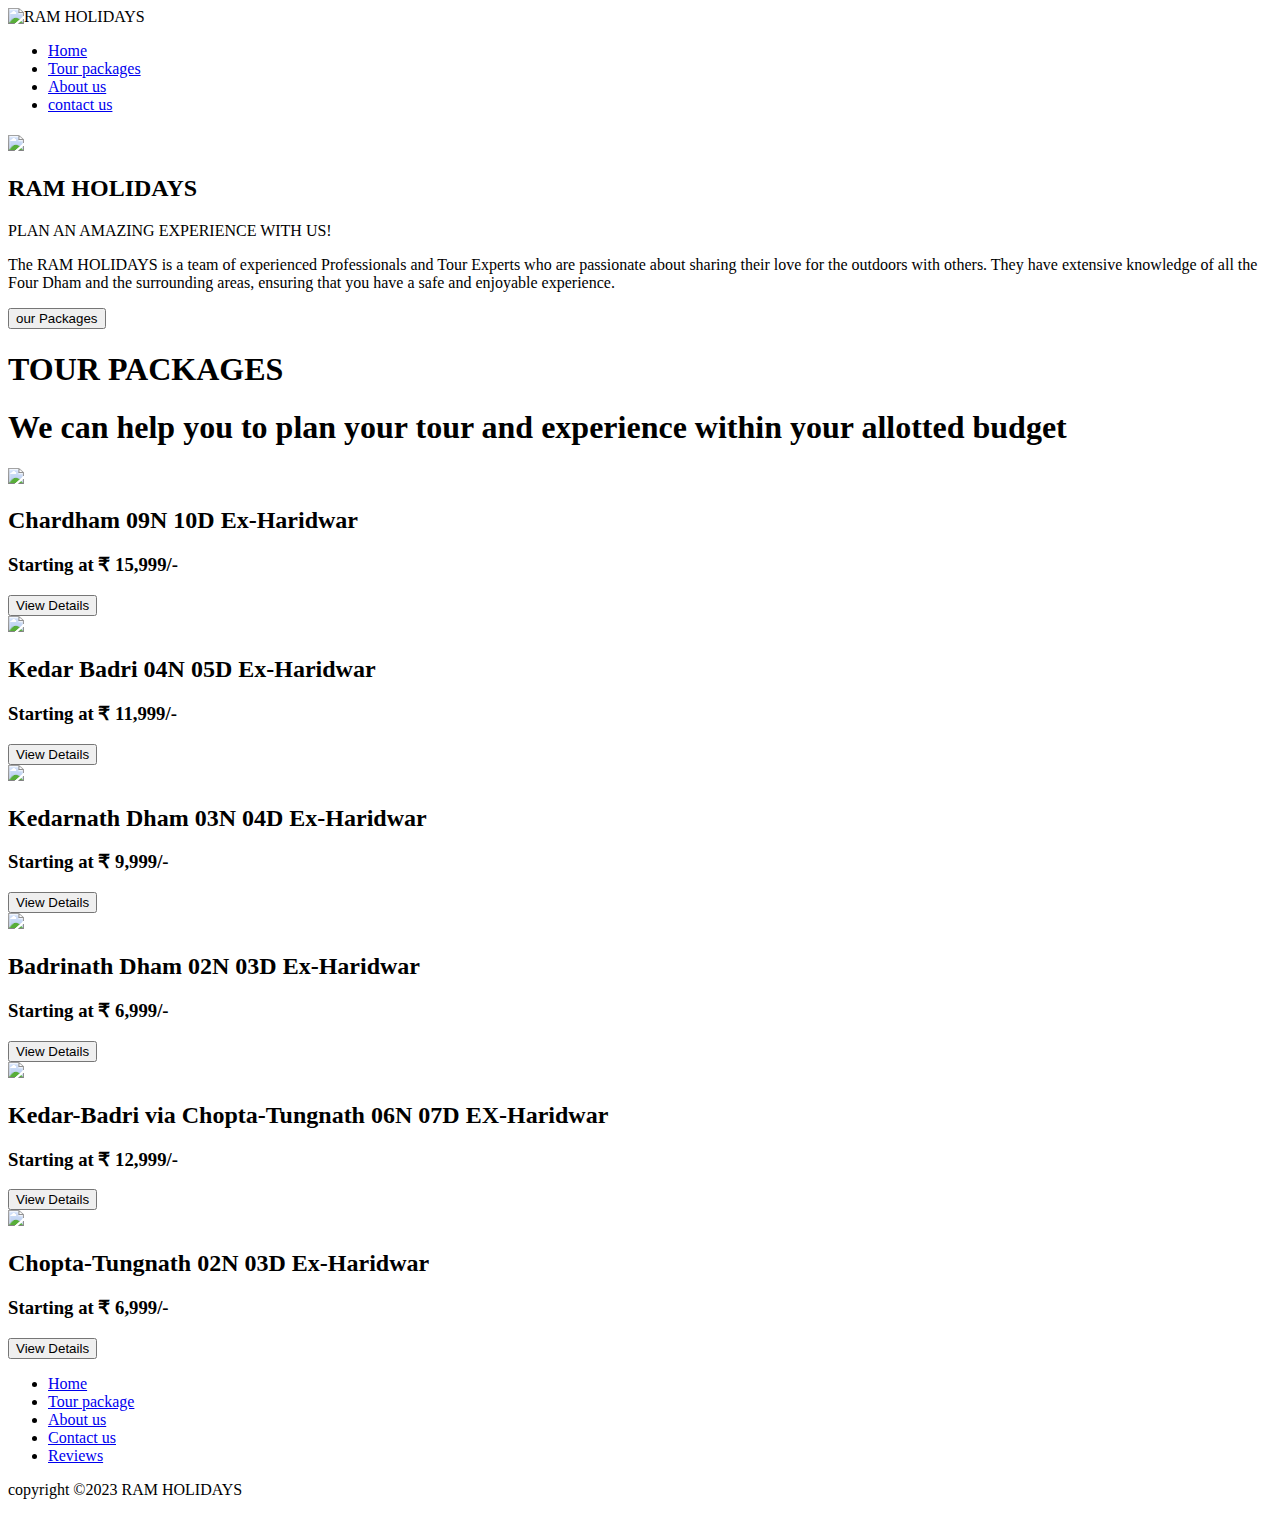
==== index.html @ 1c4c70ea "added index.html" ====
<!DOCTYPE html>
<html lang="en">
<head>
    <meta charset="UTF-8">
    <meta http-equiv="X-UA-Compatible" content="IE=edge">
    <meta name="viewport" content="width=device-width, initial-scale=1.0">
    <title>best online sevice in india</title>
    <link rel="stylesheet" media="screen and(max-width: 1170px)" href="css/phone.css">
    <link rel="stylesheet" href="css/style.css">
    <link rel="stylesheet" href="https://cdnjs.cloudflare.com/ajax/libs/font-awesome/6.4.0/css/all.min.css" integrity="sha512-iecdLmaskl7CVkqkXNQ/ZH/XLlvWZOJyj7Yy7tcenmpD1ypASozpmT/E0iPtmFIB46ZmdtAc9eNBvH0H/ZpiBw==" crossorigin="anonymous" referrerpolicy="no-referrer" />
</head>
<body>
    <nav id="navbar">
        <div id="logo">
            <img src="logo.jpg" alt="RAM HOLIDAYS">
        </div> 

        <!-- <ul>
            <li class="item"><a href="#home">Home </a></li>
            <li class="item"><a href="#services">Service</a></li>
            <li class="item"><a href="#clients-section">About us </a></li>
            <li class="item"><a href="#contact">Contact us</a></li>
        </ul> -->
        <ul class="nav nav-underline">
            <li class="nav-item">
                <a class="nav-link" href="./index.html">Home</a>
            </li>
            <li class="nav-item">
              <a class="nav-link" href="./Tour package.html">Tour packages</a>
            </li>
            <li class="nav-item">
              <a class="nav-link" href="./About.html">About us</a>
            </li>
            <li class="nav-item">
                <a class="nav-link" href="./contact.html">contact us</a>
            </li>
          </ul>
    </nav>

    <section class="services-container">
        <h1 class="h-primary center"> </h1>
        <p>
        
        </p>
        <div id="services">
            <div class="box1">
                <img src ="aa.jpeg" alt=" ">
            </div>
            <div class="box2">
                <h2 class="h-secondary center">RAM HOLIDAYS</h2>
                <p>
                    PLAN AN AMAZING EXPERIENCE WITH US!
                </p>
                <p>The RAM HOLIDAYS is a team of experienced Professionals and Tour Experts who are passionate about sharing their love for the outdoors with others. They have extensive knowledge of all the Four Dham and the surrounding areas, ensuring that you have a safe and enjoyable experience.</p>
                <a href="./Tour package.html" type="submit">
                    <button class="b2">our Packages</button>
                </a>
        
            </div>
        </div>    
    </section>

    <!-- <section id="home">
            <h1 class="h-primary">RAM HOLIDAYS</h1>
            <p>
                PLAN AN AMAZING EXPERIENCE WITH US!
            </p>
            <p>The RAM HOLIDAYS is a team of experienced Professionals and Tour Experts who are passionate about sharing their love for the outdoors with others. They have extensive knowledge of all the Four Dham and the surrounding areas, ensuring that you have a safe and enjoyable experience.</p>
            <a href="./order.html" type="submit">
                <button class="b1">our Packages</button>
            </a>
           
        
    </section> -->
    <section class="services-container">
        <h1 class="h-primary center"> TOUR PACKAGES </h1>

        <h1 class="h2-primary center"> We can help you to plan your tour and experience within your allotted budget</h1>
        <div id="services">
            <div class="box">
                <img src ="chardham.jpeg" alt=" ">
                <h2 class="h-secondary center">Chardham 09N 10D Ex-Haridwar</h2>
                   <h3>Starting at  ₹ 15,999/-</h3> 
                    

                <a href="./order.html" type="View Details">
                    <button class="b1">View Details</button>
                </a>
            </div>
            <div class="box">
                <img src ="dod.jpeg" alt=" ">
                <h2 class="h-secondary center">Kedar Badri 04N 05D Ex-Haridwar</h2>
                <h3>Starting at  ₹ 11,999/-</h3> 
                    
                <a href="./order.html" type="View Details">
                    <button class="b1">View Details</button>
                </a>
            </div>
            <div class="box">
                <img src ="kedar.png" alt=" ">
                <h2 class="h-secondary center">Kedarnath Dham 03N 04D Ex-Haridwar</h2>
                <h3>Starting at  ₹ 9,999/-</h3> 
                    
                <a href="./order.html" type="View Details">
                    <button class="b1">View Details</button>
                </a>
            </div>
            <div class="box">
                <img src ="badri.jpg" alt=" ">
                <h2 class="h-secondary center">Badrinath Dham 02N 03D Ex-Haridwar</h2>
                <h3>Starting at  ₹ 6,999/-</h3> 
                    
                <a href="./order.html" type="View Details">
                    <button class="b1">View Details</button>
                </a>
            </div>
            <div class="box">
                <img src ="kd.jpeg" alt=" ">
                <h2 class="h-secondary center">Kedar-Badri via Chopta-Tungnath 06N 07D EX-Haridwar</h2>
                <h3>Starting at  ₹ 12,999/-</h3> 
                    
                <a href="./order.html" type="View Details">
                    <button class="b1">View Details</button>
                </a>
            </div>
            <div class="box">
                <img src ="tt.jpeg" alt=" ">
                <h2 class="h-secondary center">Chopta-Tungnath 02N 03D Ex-Haridwar</h2>
                <h3>Starting at  ₹ 6,999/-</h3> 
                   
                <a href="./order.html" type="View Details">
                    <button class="b1">View Details</button>
                </a>
            </div>
        </div>
    </section>


    <!-- <section id="contact">
        <h1 class="h-primary center">Contact us</h1>
        <div id="contact-box">
            <form action="">
                <div class="form-group">
                    <label for="name">Name: </label>
                    <input type="text" name="name" id="name"
                    placeholder="Enter Your Name">

                </div>
                <div class="form-group">
                    <label for="Phone">Phone Number: </label>
                    <input type="Phone" name="name" id="Phone"
                    placeholder="Enter Your Phone Number">

                </div>
                <div class="form-group">
                    <label for="Address">Address: </label>
                    <input type="Address" name="name" id="Address"
                    placeholder="Enter Your Address">

                </div>
                <div class="form-group">
                    <label for="Email">Email Id: </label>
                    <input type="Email" name="name" id="Email"
                    placeholder="Enter Your Email Id">

                </div>
            </form>
        </div>  
    </section>
     -->

<!-- 
    <footer>
        <div class="center">
            copyright &copy; www.myOnlineMeal.com. All rights reserved |
        </div>
    </footer> -->
    <footer>
        <div class="footercontainer">
            <div class="socialIcons">
                <a href="https://www.facebook.com/harshchauhan57?mibextid=LQQJ4d"><i class="fa-brands fa-facebook"></i></a>
                <a href="https://instagram.com/ramholidays?igshid=OGQ5ZDc2ODk2ZA=="><i class="fa-brands fa-instagram"></i></a>
                <a href="https://wa.me/+919568210869"><i class="fa-brands fa-whatsapp"></i></a>
            </div>
            <div class="footernav">
                <ul>
                    <li><a href="./index.html">Home</a></li>
                    <li><a href="./Tour package.html">Tour package</a></li>
                    <li><a href="./About.html">About us</a></li>
                    <li><a href="./contact.html">Contact us</a></li>
                    <li><a href="./revew.html">Reviews</a></li>
                </ul>
            </div>
            <div class="footerbottom">
                <p>copyright &copy;2023 RAM HOLIDAYS <span class="designer"></span></p>
            </div>
        </div>
    </footer>


</body>
</html>
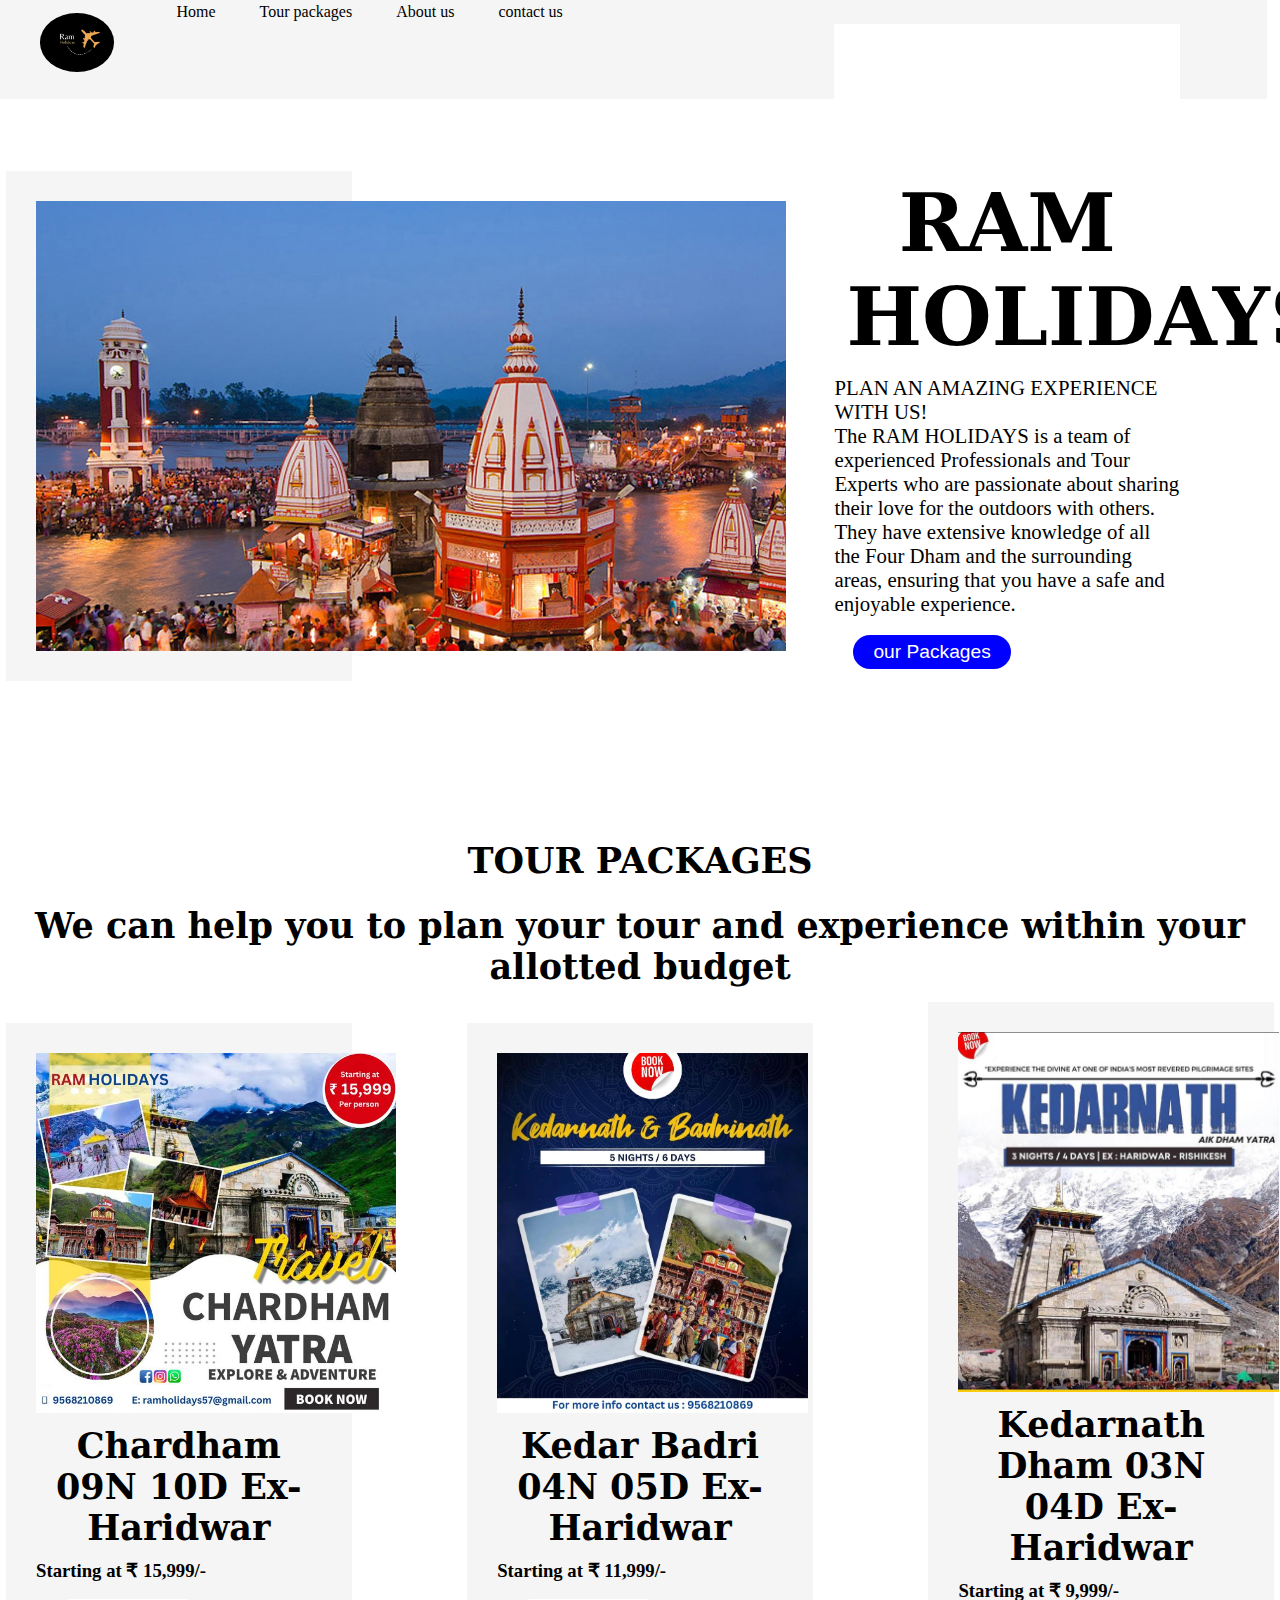
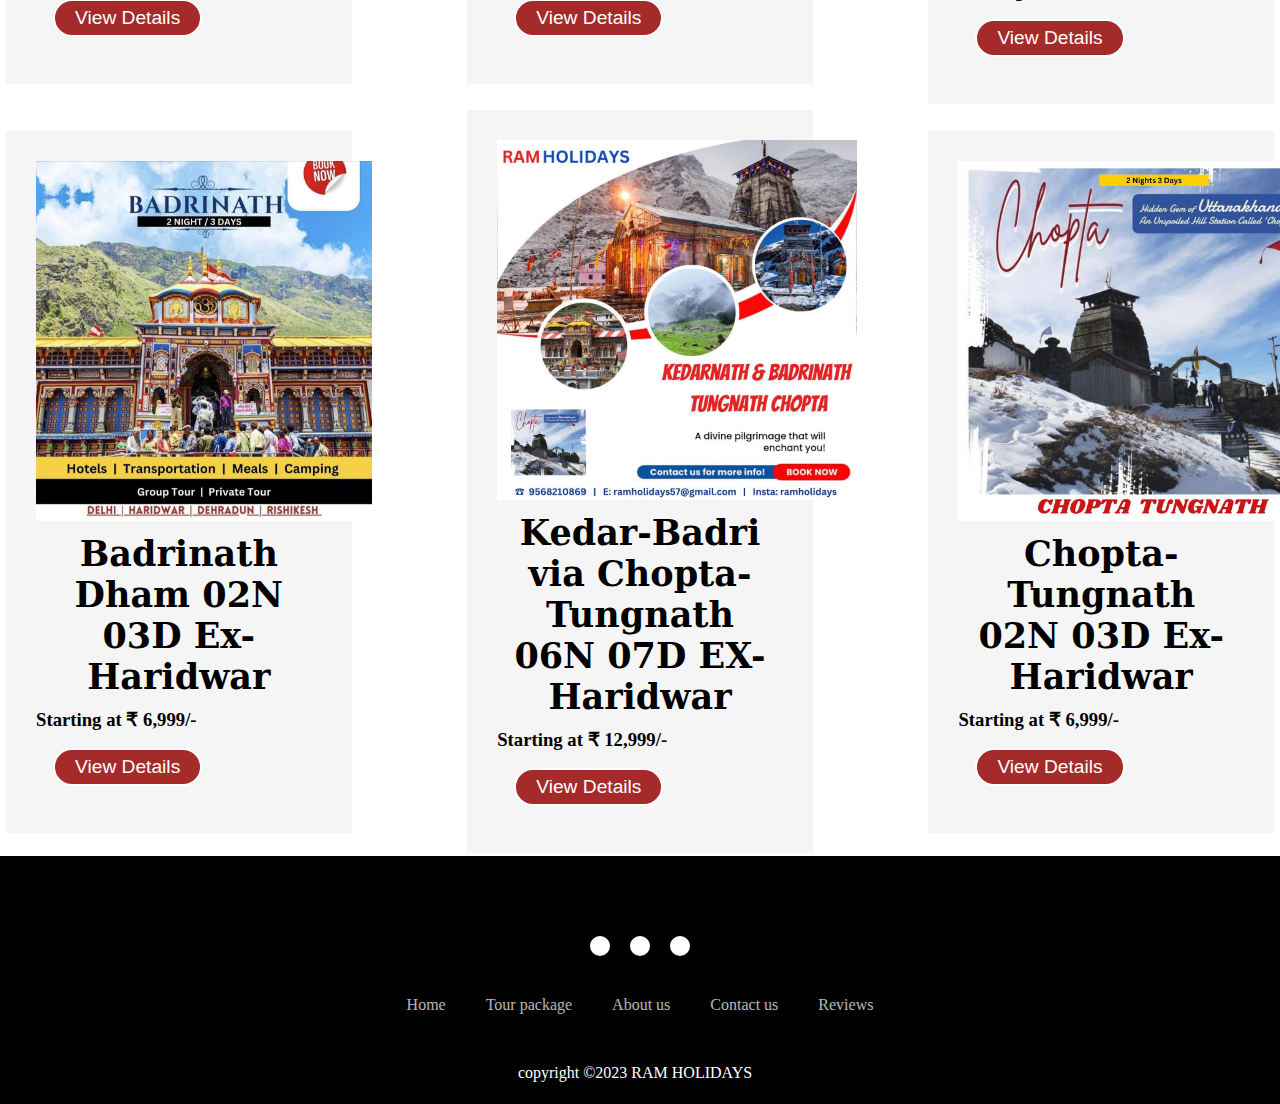
==== commit 2292c1ae: "Update index.html" ====
--- a/index.html
+++ b/index.html
@@ -60,18 +60,6 @@
         </div>    
     </section>
 
-    <!-- <section id="home">
-            <h1 class="h-primary">RAM HOLIDAYS</h1>
-            <p>
-                PLAN AN AMAZING EXPERIENCE WITH US!
-            </p>
-            <p>The RAM HOLIDAYS is a team of experienced Professionals and Tour Experts who are passionate about sharing their love for the outdoors with others. They have extensive knowledge of all the Four Dham and the surrounding areas, ensuring that you have a safe and enjoyable experience.</p>
-            <a href="./order.html" type="submit">
-                <button class="b1">our Packages</button>
-            </a>
-           
-        
-    </section> -->
     <section class="services-container">
         <h1 class="h-primary center"> TOUR PACKAGES </h1>
 
@@ -83,7 +71,7 @@
                    <h3>Starting at  ₹ 15,999/-</h3> 
                     
 
-                <a href="./order.html" type="View Details">
+                <a href="./Tour package.html" type="View Details">
                     <button class="b1">View Details</button>
                 </a>
             </div>
@@ -92,7 +80,7 @@
                 <h2 class="h-secondary center">Kedar Badri 04N 05D Ex-Haridwar</h2>
                 <h3>Starting at  ₹ 11,999/-</h3> 
                     
-                <a href="./order.html" type="View Details">
+                <a href="./Tour package.html" type="View Details">
                     <button class="b1">View Details</button>
                 </a>
             </div>
@@ -101,7 +89,7 @@
                 <h2 class="h-secondary center">Kedarnath Dham 03N 04D Ex-Haridwar</h2>
                 <h3>Starting at  ₹ 9,999/-</h3> 
                     
-                <a href="./order.html" type="View Details">
+                <a href="./Tour package.html" type="View Details">
                     <button class="b1">View Details</button>
                 </a>
             </div>
@@ -110,7 +98,7 @@
                 <h2 class="h-secondary center">Badrinath Dham 02N 03D Ex-Haridwar</h2>
                 <h3>Starting at  ₹ 6,999/-</h3> 
                     
-                <a href="./order.html" type="View Details">
+                <a href="./Tour package.html" type="View Details">
                     <button class="b1">View Details</button>
                 </a>
             </div>
@@ -119,7 +107,7 @@
                 <h2 class="h-secondary center">Kedar-Badri via Chopta-Tungnath 06N 07D EX-Haridwar</h2>
                 <h3>Starting at  ₹ 12,999/-</h3> 
                     
-                <a href="./order.html" type="View Details">
+                <a href="./Tour package.html" type="View Details">
                     <button class="b1">View Details</button>
                 </a>
             </div>
@@ -128,7 +116,7 @@
                 <h2 class="h-secondary center">Chopta-Tungnath 02N 03D Ex-Haridwar</h2>
                 <h3>Starting at  ₹ 6,999/-</h3> 
                    
-                <a href="./order.html" type="View Details">
+                <a href="./Tour package.html" type="View Details">
                     <button class="b1">View Details</button>
                 </a>
             </div>
@@ -199,4 +187,4 @@
 
 
 </body>
-</html>+</html>
--- a/css/style.css
+++ b/css/style.css
@@ -0,0 +1,441 @@
+/* css reset */
+*{
+    margin : 0;
+    padding: 0;
+}
+
+/*css variables */
+
+:root{
+    --navbar-height: 59px;
+}
+
+/* navigatin bar*/
+
+
+/*navigatin bar: logo and image*/
+#logo{
+    margin: 10px 34px;
+}
+
+#logo img{
+    height: 59px;
+    margin: 3px 6px;
+    border-radius: 50%;
+}
+
+/*navigatin bar: lsit stylng*/
+#navbar{
+    display: flex;
+    position: absolute;
+    top: 0px;
+    width: 99%;
+    height: 11%;
+}
+#navbar ul{
+    display: flex;
+}
+
+#navbar ::before{
+    content: "";
+    background-color:whitesmoke;
+    position: absolute;
+    top:0px;
+    left: 0px;
+    height: 100%;
+    width: 100%;
+    z-index: -1;
+    opacity: 0.9;
+}
+#navbar ul li{
+    color:black;
+    list-style: none;
+    font-size: 1.3 rems;
+}
+
+#navbar ul li a{
+    color: black;
+    display: block;
+    padding: 3px 22px;
+    border-radius: 20px;
+    text-decoration: none;
+}
+
+#navbar ul li a:hover{
+    color:black;
+    background-color:cornsilk;
+  
+}
+/*home section */
+
+#home{
+    display:flex;
+    flex-direction: column;
+    padding: 0px 0px;
+    height: 700px;
+    justify-content: center;
+    align-items: center;
+
+    
+    
+}
+
+#home::before{
+    content: "";
+    position: absolute;
+    height: 100%;
+    width: 99%;
+    z-index: -1;  
+    opacity: 0.4;
+    overflow: hidden;
+    
+    border-radius: 28px;
+}
+
+#home h1{
+    color:white;
+    font-size: xx-large;
+    text-align: center;
+    font-size: 3rem;
+    font-family: 'Times New Roman';
+    color: lightskyblue;
+   
+}
+
+#home p{
+    color:darkslategrey;
+    text-align: center;
+    font-size: 1.5rem;
+    font-family: 'Times New Roman';
+}
+
+/* service section*/ 
+
+#services{
+    margin: 34 px;
+    display: inline-flex;
+    flex-basis: 0;
+    align-items: center;
+    flex-flow: wrap;
+    justify-content: space-between;
+}
+#services .box{
+    /* border: 2px solid brown; */
+    background-color: whitesmoke;
+    border-radius: 0px;
+    padding: 30px;
+    margin: 3px 6px;
+    width: 27%;
+    align-items: center;
+}
+#services .box img{ 
+    height: 360px;
+   margin: auto;
+   display:grid;
+    
+}
+
+#services .box p{
+    font-family: 'Times New Roman';
+
+}
+
+
+.center{
+    text-align: center;
+    font-size: 35px;
+}
+
+#services .box1{
+    /* border: 2px solid brown; */
+    background-color: whitesmoke;
+    border-radius: 0px;
+    padding: 30px;
+    margin: 3px 6px;
+    width: 27%;
+    text-align: center;
+    justify-content: center;
+}
+
+#services .box1 img{ 
+    height: 450px;
+   margin: auto;
+   display: flex;
+    
+}
+
+#services .box2{
+    /* border: 2px solid brown; */
+    background-color: white;
+    border-radius: 0px;
+    font-size: 1rem;
+    padding:  140px 0px;
+    margin-right: 100px;
+    width: 27%;
+    justify-content: right;
+}
+
+#services .box2 h2{
+    font-size: 5rem;
+}
+#services .box2 p{
+    font-size: 1.3rem;
+}
+/* client section*/
+
+#clients-section{
+    height: 700 px;
+    display: flex;
+    align-items: center;
+    justify-content: center;
+ }
+
+
+ #clients-section::before{
+    content: "";
+    position: absolute;
+    width: 50%;
+    height: 100%;
+    z-index: -1;
+    opacity: 0.4;
+ }
+
+#clients{
+    display: flex;
+    justify-content: center;
+    align-items: center;
+    border: 2px solid brown;
+    background-color: whitesmoke;
+    border-radius: 28px;
+    padding: 34px;
+    margin: 3px 6px;
+    width: 500px;
+    align-items: center;
+}
+.cimg{
+    padding: 200px;
+}
+#clients p{
+    font-size: 30px;
+    display: flex;
+    justify-content: left;
+    align-items: center;
+}
+
+#clients img{
+    height: 124 px;
+}
+
+/* contact section */
+#contact{
+    position: relative;
+}
+
+#contact::before{
+    content: "";
+    position: absolute;
+    width: 100%;
+    height: 100%;
+    z-index: -1;
+    opacity: 0.7;
+    background: url('../b.jpg');
+}
+
+#contact-box{
+    display: flex;
+    justify-content: center;
+    align-items: center;
+    padding-bottom: 34px;
+}
+
+#contact-box form{
+    width: 30%;
+}
+#contact-box label{
+    font-family: 'bree serif' ,'serif';
+    font-weight: bold;
+    font-size: 1.5rem;
+    color: black;
+}
+#contact-box input,
+#contact-box textarea{
+    width: 100%;
+    padding: 0.5rem;
+    border-radius: 9px;
+    
+}
+footer .center{
+    background: black;
+    color: white;
+    padding: 9px 20px;
+    font-size: 10px;
+}
+/* utility class */
+.h-primary{
+    font-family: 'bree serif' ,'serif';
+    font-size: 4.8 rem;
+    padding: 12px;
+}
+
+.h2-primary{
+    font-family: 'bree serif' ,'serif';
+    font-size: 1.8 rem;
+    padding: 12px;
+}
+.h-secondary{
+    font-family: 'bree serif' ,'serif';
+    font-size: 3.8 rem;
+    padding: 12px;
+}
+.h1-secondary{
+    font-family: 'bree serif' ,'serif';
+    font-size: 3.8 rem;
+    padding: 12px;
+    
+}
+
+.b1{
+    padding: 6px 20px;
+    border:2px  solid white;
+    background-color: brown;
+    color: white;
+    margin: 17px;
+    font-size: 1.2rem;
+    cursor: pointer;
+     border-radius:20px;
+}
+
+.b2{
+    padding: 6px 20px;
+    border:2px  solid white;
+    background-color: blue;
+    color: white;
+    margin: 17px;
+    font-size: 1.2rem;
+    cursor: pointer;
+     border-radius:20px;
+     align-self: center;
+}
+
+/* footer */
+*{
+    padding:0;
+    margin: 0;
+    box-sizing: border-box;
+} 
+footer{
+    background-color: black;
+}
+.footercontainer{
+    width: 100%;
+    padding: 70px 30px 2px;
+
+}
+.socialIcons{
+    display: flex;
+    justify-content: center;
+}
+.socialIcons a{
+    text-decoration: none;
+    padding: 10px;
+    background-color: white;
+    margin: 10px;
+    border-radius: 50%; 
+
+}
+.socialIcons a i{
+    font-size: 2rem;
+    color: black;
+    opacity: 0.9;
+}
+.socialIcons a:hover{
+    background-color: black;
+    transition: 0.5s;
+
+}
+.socialIcons a:hover i{
+    color: white;
+    transition: 0.5s;
+    
+}
+.footernav{
+    margin: 30px 0;
+}
+.footernav ul{
+    display: flex;
+    justify-content: center;
+    
+    
+}
+.footernav ul li a{
+    color: white;
+    margin: 20px;
+    text-decoration:none ;
+    font-size: 1.3 rem;
+    opacity:0.7;
+    transition: 0.5s;
+
+}
+.footernav ul li a:hover{
+    opacity: 1;
+}
+.footerbottom{
+    background-color: black;
+    padding: 20px;
+    text-align: center;
+}
+.footerbottom p{
+    color: white;
+}
+.designer{
+    opacity: 0.7;
+    text-transform: uppercase;
+    font-weight: 400;
+    margin: 0px 5px;
+} 
+
+@media only screen and (max-width: 1140px)
+{
+    #navbar ul li{
+       flex-direction: column;
+    }
+    #navbar ul li a{
+        flex-direction: column;
+    }
+    #services{
+        flex-direction: column;
+        width: 100%;
+    }   
+    #services .box{
+    flex-direction: column;
+    width: 100%;
+    }
+    #services .box1{
+        flex-direction: column;
+        width: 100%;
+    }
+    #services .box2{
+        flex-direction: column;
+        padding-right: 0%;
+        width: 100%;
+    }
+
+    #services .box1 img{ 
+        height: 300px;
+        width: 400px;
+        margin-top: 100px;
+       margin: auto;
+       display: flex;
+        
+    }
+
+    #services .box2 h2{
+        font-size: 5rem;
+    }
+    #services .box2 p{
+        font-size: 1.3rem;
+        flex-direction: row;
+    }
+    
+    
+}
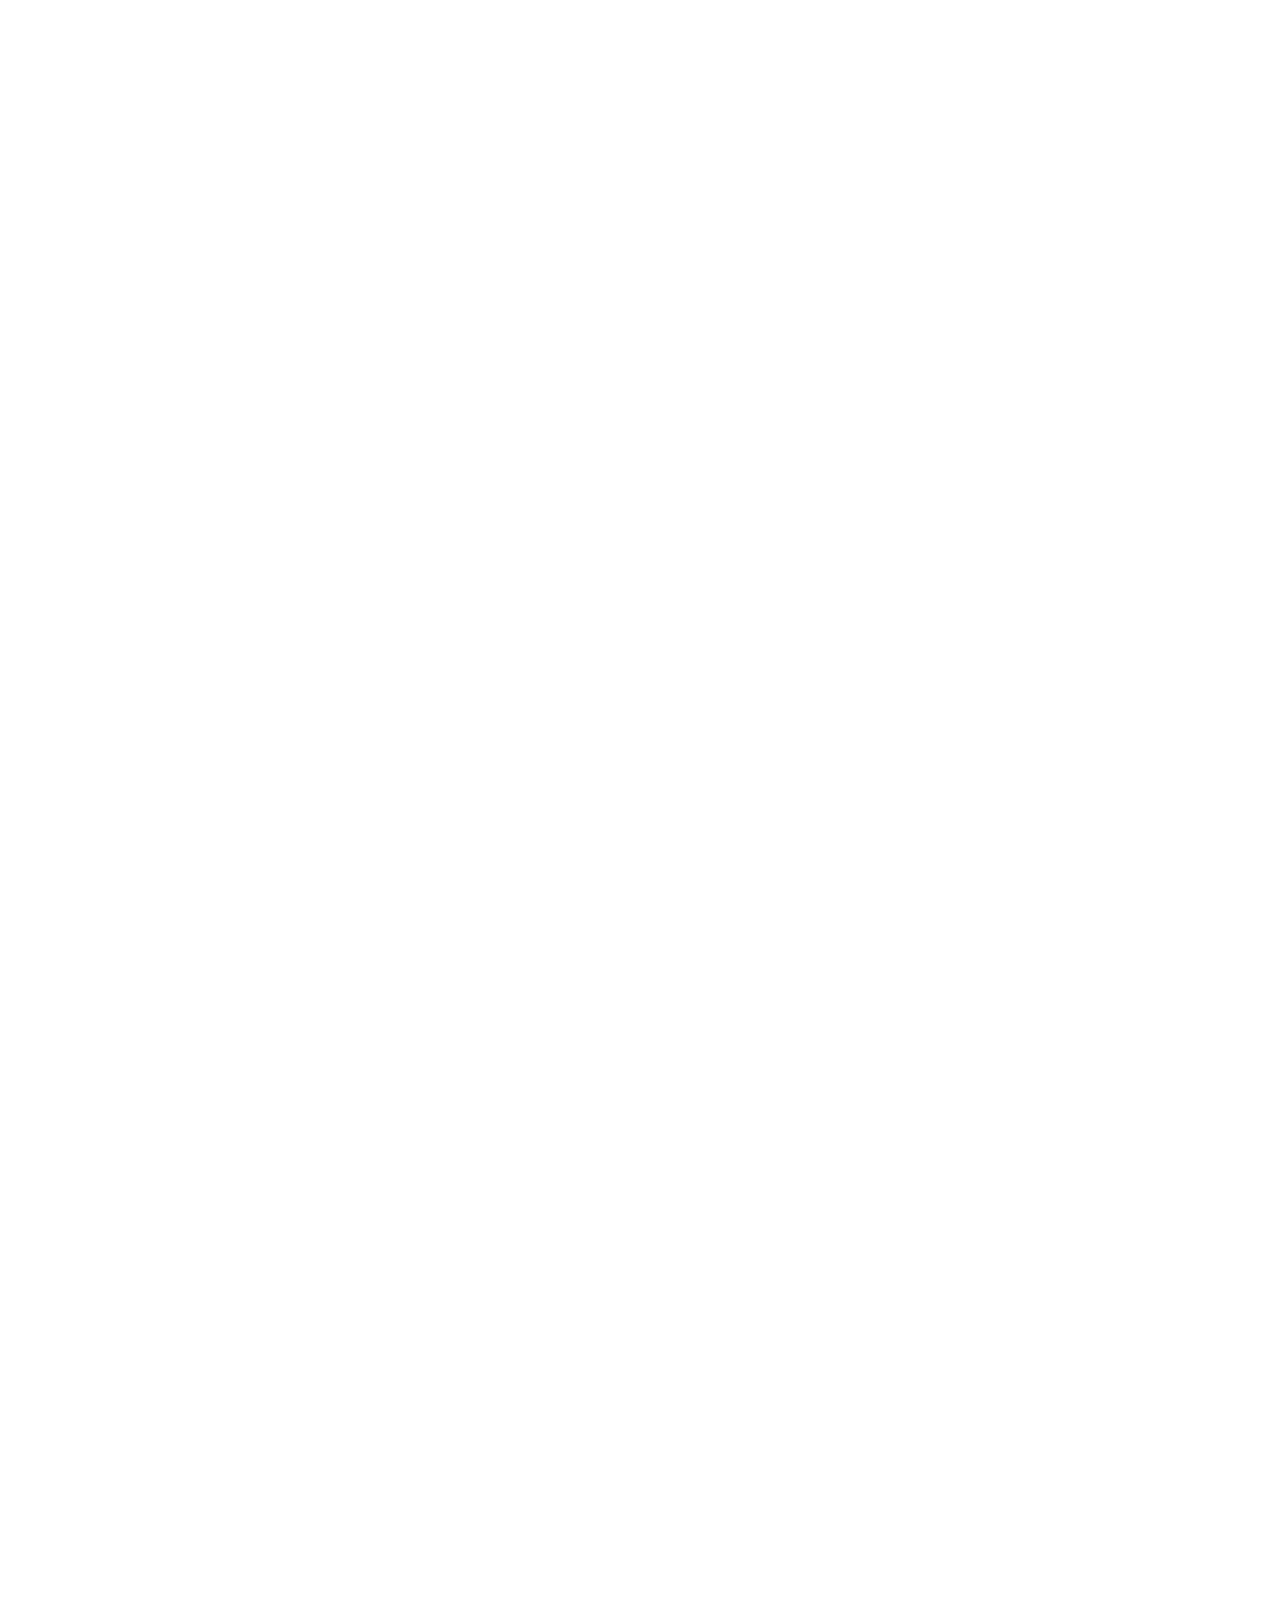
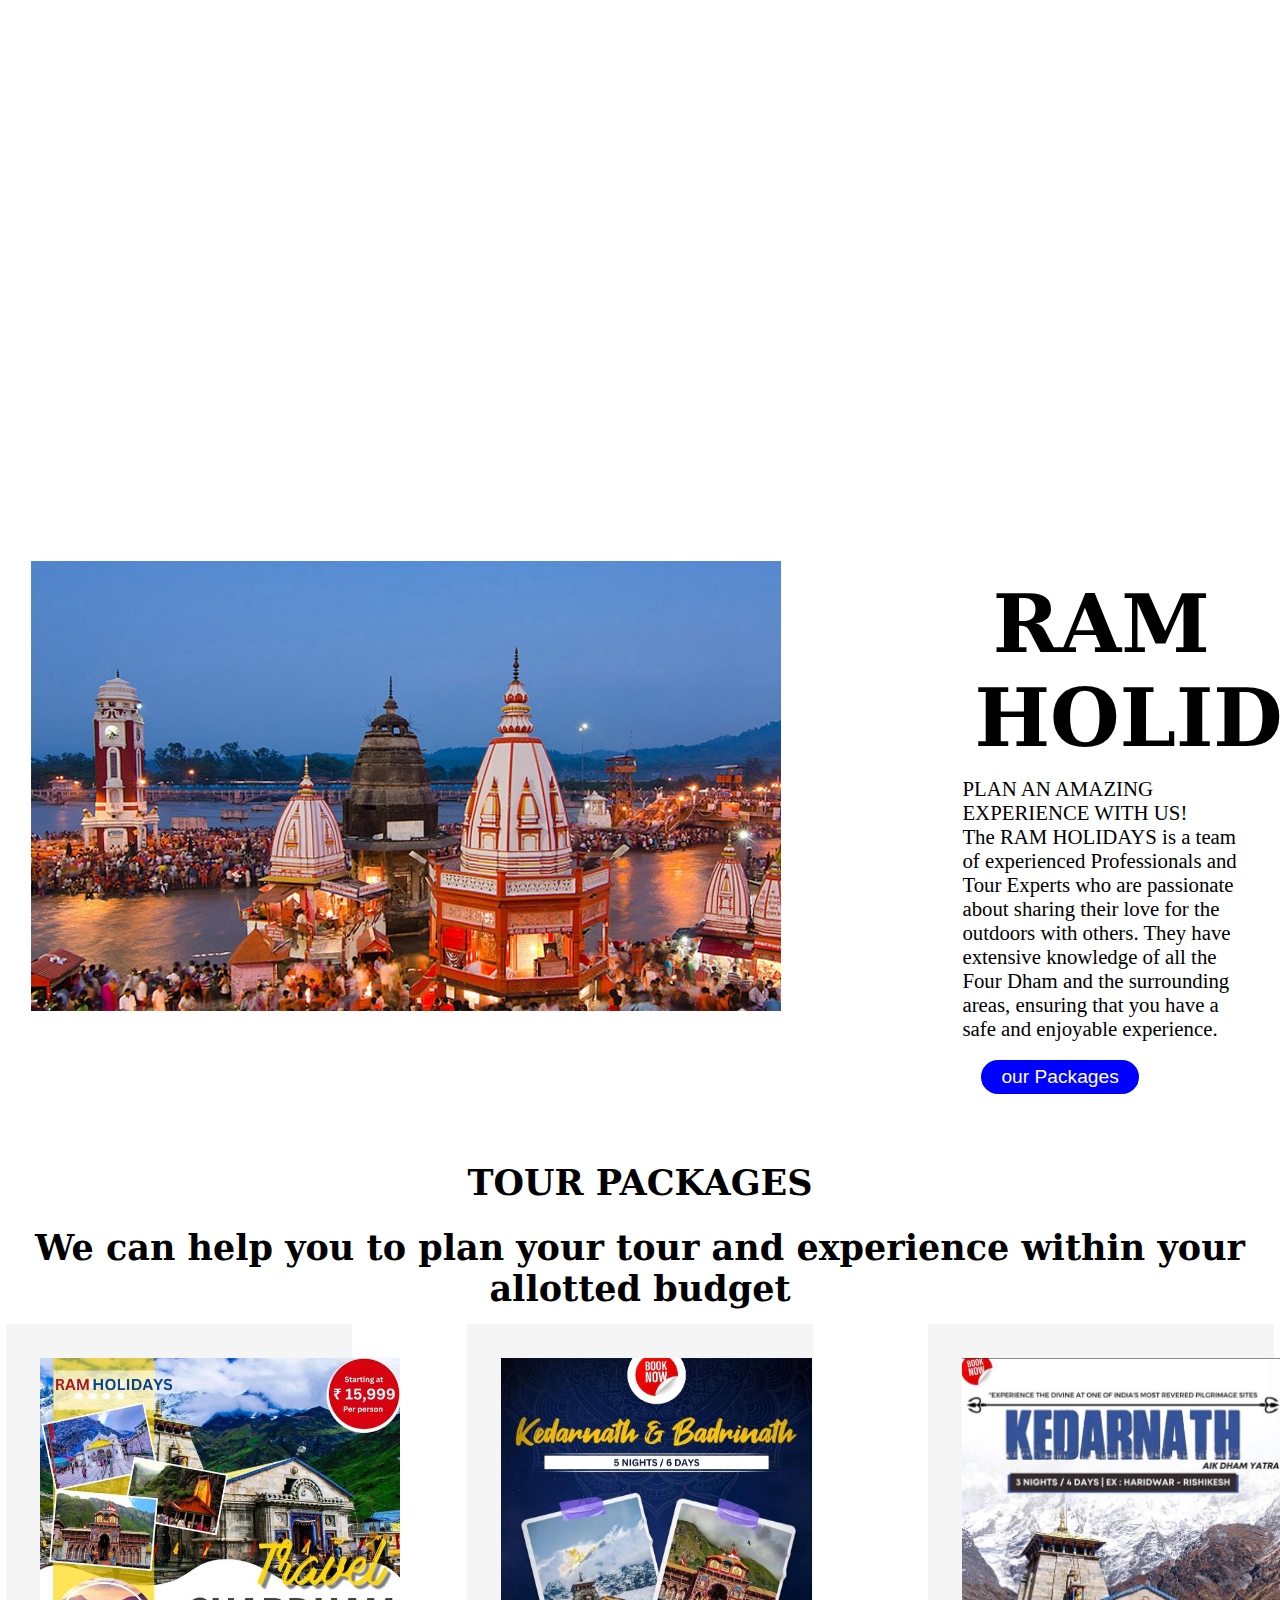
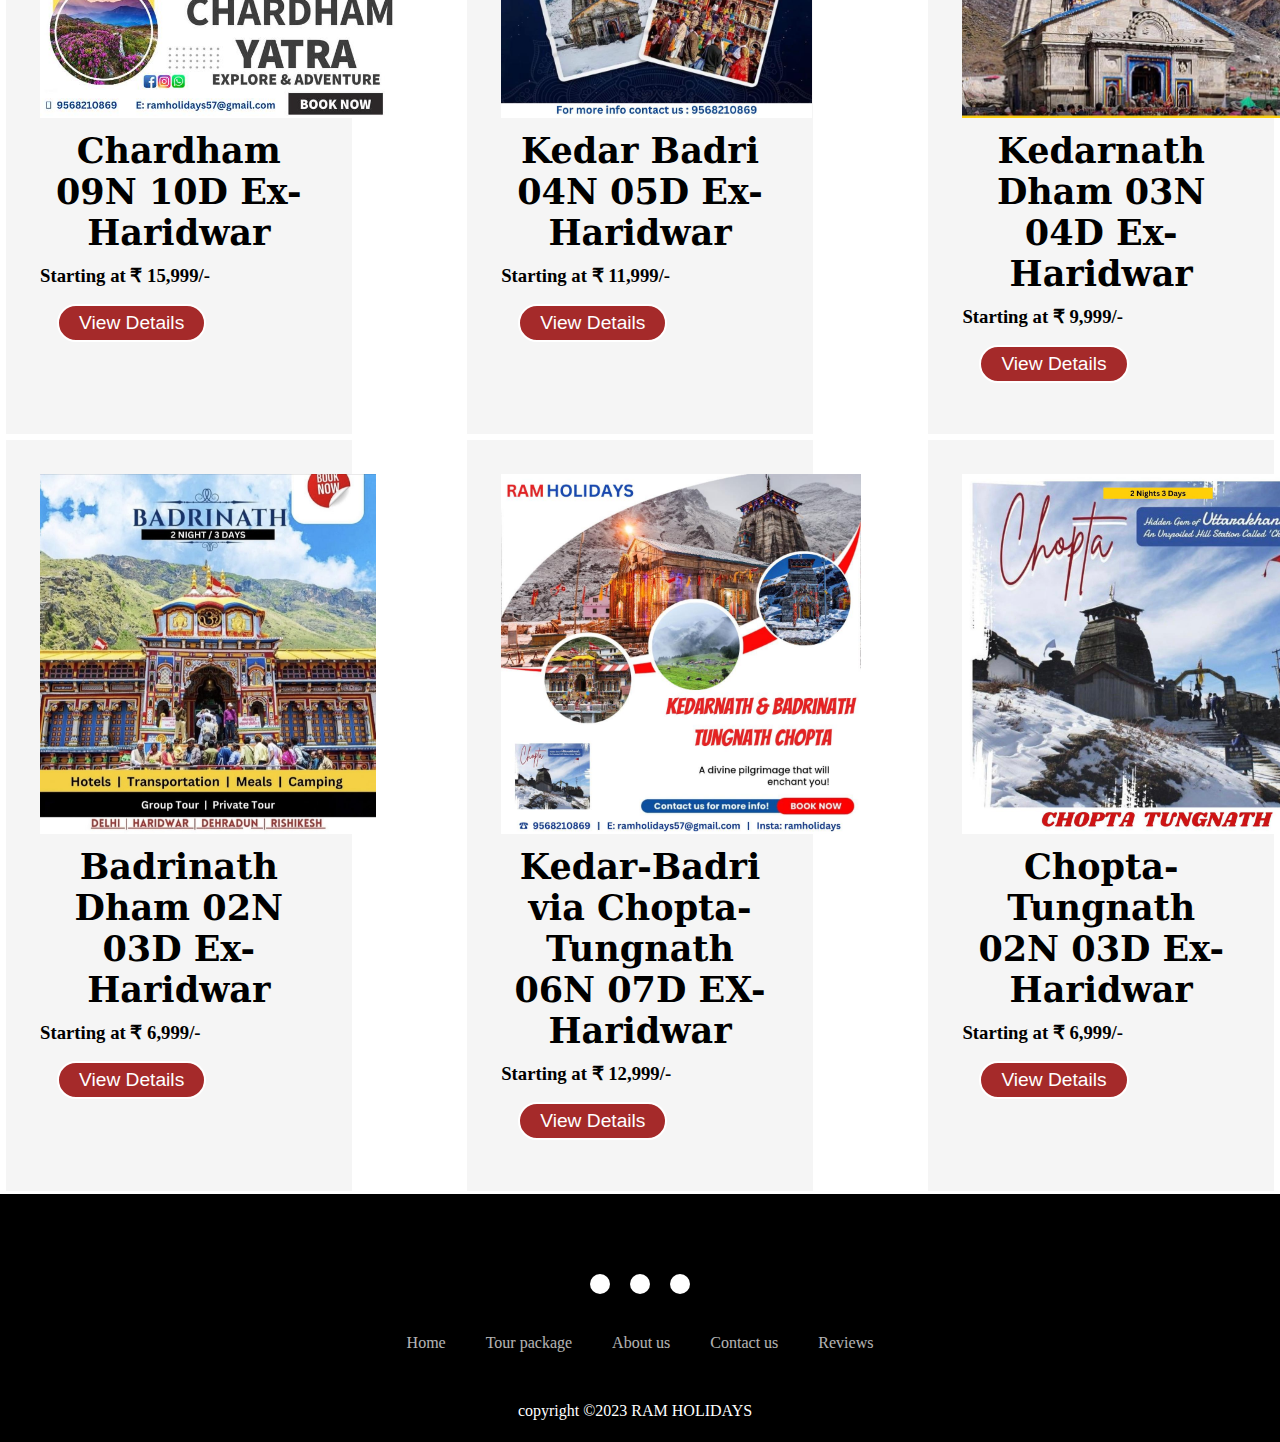
==== commit fcd90fdb: "Update index.html" ====
--- a/index.html
+++ b/index.html
@@ -4,7 +4,7 @@
     <meta charset="UTF-8">
     <meta http-equiv="X-UA-Compatible" content="IE=edge">
     <meta name="viewport" content="width=device-width, initial-scale=1.0">
-    <title>best online sevice in india</title>
+    <title>ram holidays haridwar</title>
     <link rel="stylesheet" media="screen and(max-width: 1170px)" href="css/phone.css">
     <link rel="stylesheet" href="css/style.css">
     <link rel="stylesheet" href="https://cdnjs.cloudflare.com/ajax/libs/font-awesome/6.4.0/css/all.min.css" integrity="sha512-iecdLmaskl7CVkqkXNQ/ZH/XLlvWZOJyj7Yy7tcenmpD1ypASozpmT/E0iPtmFIB46ZmdtAc9eNBvH0H/ZpiBw==" crossorigin="anonymous" referrerpolicy="no-referrer" />
@@ -13,7 +13,185 @@
     <nav id="navbar">
         <div id="logo">
             <img src="logo.jpg" alt="RAM HOLIDAYS">
+        </div> <!DOCTYPE html>
+<html lang="en">
+<head>
+    <meta charset="UTF-8">
+    <meta http-equiv="X-UA-Compatible" content="IE=edge">
+    <meta name="viewport" content="width=device-width, initial-scale=1.0">
+    <title>ram holidays</title>
+    <link rel="stylesheet" media="screen and(max-width: 1170px)" href="css/phone.css">
+    <link rel="stylesheet" href="css/style.css">
+    <link rel="stylesheet" href="https://cdnjs.cloudflare.com/ajax/libs/font-awesome/6.4.0/css/all.min.css" integrity="sha512-iecdLmaskl7CVkqkXNQ/ZH/XLlvWZOJyj7Yy7tcenmpD1ypASozpmT/E0iPtmFIB46ZmdtAc9eNBvH0H/ZpiBw==" crossorigin="anonymous" referrerpolicy="no-referrer" />
+</head>
+<body>
+
+
+    <nav id="navbar">
+        <div id="logo">
+            <img src="logo.jpg" alt="RAM HOLIDAYS">
         </div> 
+
+        <ul>
+            <li class="item"><a href="./index.html">Home </a></li>
+            <li class="item"><a href="./Tour package.html">Tour packages</a></li>
+            <li class="item"><a href="./About.html">About us </a></li>
+            <li class="item"><a href="./contact.html">Contact us</a></li>
+        </ul> 
+      
+    </nav>
+
+    <section class="services-container">
+        <h1 class="h-primary center"> </h1>
+        <p>
+        
+        </p>
+        <div id="services">
+            <div class="box1">
+                <img src ="aa.jpeg" alt=" ">
+            </div>
+            <div class="box2">
+                <h2 class="h-secondary center">RAM HOLIDAYS</h2>
+                <p>
+                    PLAN AN AMAZING EXPERIENCE WITH US!
+                </p>
+                <p>The RAM HOLIDAYS is a team of experienced Professionals and Tour Experts who are passionate about sharing their love for the outdoors with others. They have extensive knowledge of all the Four Dham and the surrounding areas, ensuring that you have a safe and enjoyable experience.</p>
+                <a href="./Tour package.html" type="submit">
+                    <button class="b2">our Packages</button>
+                </a>
+        
+            </div>
+        </div>    
+    </section>
+
+    <section class="services-container">
+        <h1 class="h-primary center"> TOUR PACKAGES </h1>
+
+        <h1 class="h2-primary center"> We can help you to plan your tour and experience within your allotted budget</h1>
+        <div id="services">
+            <div class="box">
+                <img src ="chardham.jpeg" alt=" ">
+                <h2 class="h-secondary center">Chardham 09N 10D Ex-Haridwar</h2>
+                   <h3>Starting at  ₹ 15,999/-</h3> 
+                    
+
+                <a href="./Tour package.html" type="View Details">
+                    <button class="b1">View Details</button>
+                </a>
+            </div>
+            <div class="box">
+                <img src ="dod.jpeg" alt=" ">
+                <h2 class="h-secondary center">Kedar Badri 04N 05D Ex-Haridwar</h2>
+                <h3>Starting at  ₹ 11,999/-</h3> 
+                    
+                <a href="./Tour package.html" type="View Details">
+                    <button class="b1">View Details</button>
+                </a>
+            </div>
+            <div class="box">
+                <img src ="kedar.png" alt=" ">
+                <h2 class="h-secondary center">Kedarnath Dham 03N 04D Ex-Haridwar</h2>
+                <h3>Starting at  ₹ 9,999/-</h3> 
+                    
+                <a href="./Tour package.html" type="View Details">
+                    <button class="b1">View Details</button>
+                </a>
+            </div>
+            <div class="box">
+                <img src ="badri.jpg" alt=" ">
+                <h2 class="h-secondary center">Badrinath Dham 02N 03D Ex-Haridwar</h2>
+                <h3>Starting at  ₹ 6,999/-</h3> 
+                    
+                <a href="./Tour package.html" type="View Details">
+                    <button class="b1">View Details</button>
+                </a>
+            </div>
+            <div class="box">
+                <img src ="kd.jpeg" alt=" ">
+                <h2 class="h-secondary center">Kedar-Badri via Chopta-Tungnath 06N 07D EX-Haridwar</h2>
+                <h3>Starting at  ₹ 12,999/-</h3> 
+                    
+                <a href="./Tour package.html" type="View Details">
+                    <button class="b1">View Details</button>
+                </a>
+            </div>
+            <div class="box">
+                <img src ="tt.jpeg" alt=" ">
+                <h2 class="h-secondary center">Chopta-Tungnath 02N 03D Ex-Haridwar</h2>
+                <h3>Starting at  ₹ 6,999/-</h3> 
+                   
+                <a href="./Tour package.html" type="View Details">
+                    <button class="b1">View Details</button>
+                </a>
+            </div>
+        </div>
+    </section>
+
+
+    <!-- <section id="contact">
+        <h1 class="h-primary center">Contact us</h1>
+        <div id="contact-box">
+            <form action="">
+                <div class="form-group">
+                    <label for="name">Name: </label>
+                    <input type="text" name="name" id="name"
+                    placeholder="Enter Your Name">
+
+                </div>
+                <div class="form-group">
+                    <label for="Phone">Phone Number: </label>
+                    <input type="Phone" name="name" id="Phone"
+                    placeholder="Enter Your Phone Number">
+
+                </div>
+                <div class="form-group">
+                    <label for="Address">Address: </label>
+                    <input type="Address" name="name" id="Address"
+                    placeholder="Enter Your Address">
+
+                </div>
+                <div class="form-group">
+                    <label for="Email">Email Id: </label>
+                    <input type="Email" name="name" id="Email"
+                    placeholder="Enter Your Email Id">
+
+                </div>
+            </form>
+        </div>  
+    </section>
+     -->
+
+<!-- 
+    <footer>
+        <div class="center">
+            copyright &copy; www.myOnlineMeal.com. All rights reserved |
+        </div>
+    </footer> -->
+    <footer>
+        <div class="footercontainer">
+            <div class="socialIcons">
+                <a href="https://www.facebook.com/harshchauhan57?mibextid=LQQJ4d"><i class="fa-brands fa-facebook"></i></a>
+                <a href="https://instagram.com/ramholidays?igshid=OGQ5ZDc2ODk2ZA=="><i class="fa-brands fa-instagram"></i></a>
+                <a href="https://wa.me/+919568210869"><i class="fa-brands fa-whatsapp"></i></a>
+            </div>
+            <div class="footernav">
+                <ul>
+                    <li><a href="./index.html">Home</a></li>
+                    <li><a href="./Tour package.html">Tour package</a></li>
+                    <li><a href="./About.html">About us</a></li>
+                    <li><a href="./contact.html">Contact us</a></li>
+                    <li><a href="./revew.html">Reviews</a></li>
+                </ul>
+            </div>
+            <div class="footerbottom">
+                <p>copyright &copy;2023 RAM HOLIDAYS <span class="designer"></span></p>
+            </div>
+        </div>
+    </footer>
+
+
+</body>
+</html>
 
         <!-- <ul>
             <li class="item"><a href="#home">Home </a></li>
--- a/css/style.css
+++ b/css/style.css
@@ -12,7 +12,12 @@
 
 /* navigatin bar*/
 
-
+#navbar{
+    position: relative;
+    display: flex;
+    align-items: center;
+    
+}
 /*navigatin bar: logo and image*/
 #logo{
     margin: 10px 34px;
@@ -25,20 +30,18 @@
 }
 
 /*navigatin bar: lsit stylng*/
-#navbar{
-    display: flex;
-    position: absolute;
-    top: 0px;
-    width: 99%;
-    height: 11%;
-}
+ul{
+    display: flex;
+
+}
+
 #navbar ul{
     display: flex;
 }
 
 #navbar ::before{
     content: "";
-    background-color:whitesmoke;
+    background-color:white;
     position: absolute;
     top:0px;
     left: 0px;
@@ -55,7 +58,7 @@
 
 #navbar ul li a{
     color: black;
-    display: block;
+    display: flex;
     padding: 3px 22px;
     border-radius: 20px;
     text-decoration: none;
@@ -113,20 +116,33 @@
 
 #services{
     margin: 34 px;
-    display: inline-flex;
-    flex-basis: 0;
-    align-items: center;
+    display: flex;
+    /* flex-basis: 0; */
+    /* align-items: center;*/
     flex-flow: wrap;
     justify-content: space-between;
 }
 #services .box{
-    /* border: 2px solid brown; */
     background-color: whitesmoke;
-    border-radius: 0px;
-    padding: 30px;
+    padding: 34px;
     margin: 3px 6px;
     width: 27%;
-    align-items: center;
+  
+}
+
+#services .box1{
+    background-color: whitesmoke;
+    padding: 34px;
+    margin: 3px 6px;
+    width: 27%;
+  
+}
+#services .box2{
+    background-color: white;
+    padding: 34px;
+    margin: 3px 6px;
+    width: 27%;
+  
 }
 #services .box img{ 
     height: 360px;
@@ -148,14 +164,15 @@
 
 #services .box1{
     /* border: 2px solid brown; */
-    background-color: whitesmoke;
+    background-color: white;
     border-radius: 0px;
     padding: 30px;
     margin: 3px 6px;
+    margin-left: 1px;
     width: 27%;
     text-align: center;
     justify-content: center;
-}
+} 
 
 #services .box1 img{ 
     height: 450px;
@@ -164,16 +181,6 @@
     
 }
 
-#services .box2{
-    /* border: 2px solid brown; */
-    background-color: white;
-    border-radius: 0px;
-    font-size: 1rem;
-    padding:  140px 0px;
-    margin-right: 100px;
-    width: 27%;
-    justify-content: right;
-}
 
 #services .box2 h2{
     font-size: 5rem;
@@ -181,89 +188,7 @@
 #services .box2 p{
     font-size: 1.3rem;
 }
-/* client section*/
-
-#clients-section{
-    height: 700 px;
-    display: flex;
-    align-items: center;
-    justify-content: center;
- }
-
-
- #clients-section::before{
-    content: "";
-    position: absolute;
-    width: 50%;
-    height: 100%;
-    z-index: -1;
-    opacity: 0.4;
- }
-
-#clients{
-    display: flex;
-    justify-content: center;
-    align-items: center;
-    border: 2px solid brown;
-    background-color: whitesmoke;
-    border-radius: 28px;
-    padding: 34px;
-    margin: 3px 6px;
-    width: 500px;
-    align-items: center;
-}
-.cimg{
-    padding: 200px;
-}
-#clients p{
-    font-size: 30px;
-    display: flex;
-    justify-content: left;
-    align-items: center;
-}
-
-#clients img{
-    height: 124 px;
-}
-
-/* contact section */
-#contact{
-    position: relative;
-}
-
-#contact::before{
-    content: "";
-    position: absolute;
-    width: 100%;
-    height: 100%;
-    z-index: -1;
-    opacity: 0.7;
-    background: url('../b.jpg');
-}
-
-#contact-box{
-    display: flex;
-    justify-content: center;
-    align-items: center;
-    padding-bottom: 34px;
-}
-
-#contact-box form{
-    width: 30%;
-}
-#contact-box label{
-    font-family: 'bree serif' ,'serif';
-    font-weight: bold;
-    font-size: 1.5rem;
-    color: black;
-}
-#contact-box input,
-#contact-box textarea{
-    width: 100%;
-    padding: 0.5rem;
-    border-radius: 9px;
-    
-}
+
 footer .center{
     background: black;
     color: white;
@@ -396,11 +321,8 @@
 
 @media only screen and (max-width: 1140px)
 {
-    #navbar ul li{
+    #navbar{
        flex-direction: column;
-    }
-    #navbar ul li a{
-        flex-direction: column;
     }
     #services{
         flex-direction: column;
@@ -409,6 +331,7 @@
     #services .box{
     flex-direction: column;
     width: 100%;
+    text-align: center;
     }
     #services .box1{
         flex-direction: column;
@@ -418,6 +341,7 @@
         flex-direction: column;
         padding-right: 0%;
         width: 100%;
+        text-align: center;
     }
 
     #services .box1 img{ 
--- a/css/style.css
+++ b/css/style.css
@@ -12,7 +12,12 @@
 
 /* navigatin bar*/
 
-
+#navbar{
+    position: relative;
+    display: flex;
+    align-items: center;
+    
+}
 /*navigatin bar: logo and image*/
 #logo{
     margin: 10px 34px;
@@ -25,20 +30,18 @@
 }
 
 /*navigatin bar: lsit stylng*/
-#navbar{
-    display: flex;
-    position: absolute;
-    top: 0px;
-    width: 99%;
-    height: 11%;
-}
+ul{
+    display: flex;
+
+}
+
 #navbar ul{
     display: flex;
 }
 
 #navbar ::before{
     content: "";
-    background-color:whitesmoke;
+    background-color:white;
     position: absolute;
     top:0px;
     left: 0px;
@@ -55,7 +58,7 @@
 
 #navbar ul li a{
     color: black;
-    display: block;
+    display: flex;
     padding: 3px 22px;
     border-radius: 20px;
     text-decoration: none;
@@ -113,20 +116,33 @@
 
 #services{
     margin: 34 px;
-    display: inline-flex;
-    flex-basis: 0;
-    align-items: center;
+    display: flex;
+    /* flex-basis: 0; */
+    /* align-items: center;*/
     flex-flow: wrap;
     justify-content: space-between;
 }
 #services .box{
-    /* border: 2px solid brown; */
     background-color: whitesmoke;
-    border-radius: 0px;
-    padding: 30px;
+    padding: 34px;
     margin: 3px 6px;
     width: 27%;
-    align-items: center;
+  
+}
+
+#services .box1{
+    background-color: whitesmoke;
+    padding: 34px;
+    margin: 3px 6px;
+    width: 27%;
+  
+}
+#services .box2{
+    background-color: white;
+    padding: 34px;
+    margin: 3px 6px;
+    width: 27%;
+  
 }
 #services .box img{ 
     height: 360px;
@@ -148,14 +164,15 @@
 
 #services .box1{
     /* border: 2px solid brown; */
-    background-color: whitesmoke;
+    background-color: white;
     border-radius: 0px;
     padding: 30px;
     margin: 3px 6px;
+    margin-left: 1px;
     width: 27%;
     text-align: center;
     justify-content: center;
-}
+} 
 
 #services .box1 img{ 
     height: 450px;
@@ -164,16 +181,6 @@
     
 }
 
-#services .box2{
-    /* border: 2px solid brown; */
-    background-color: white;
-    border-radius: 0px;
-    font-size: 1rem;
-    padding:  140px 0px;
-    margin-right: 100px;
-    width: 27%;
-    justify-content: right;
-}
 
 #services .box2 h2{
     font-size: 5rem;
@@ -181,89 +188,7 @@
 #services .box2 p{
     font-size: 1.3rem;
 }
-/* client section*/
-
-#clients-section{
-    height: 700 px;
-    display: flex;
-    align-items: center;
-    justify-content: center;
- }
-
-
- #clients-section::before{
-    content: "";
-    position: absolute;
-    width: 50%;
-    height: 100%;
-    z-index: -1;
-    opacity: 0.4;
- }
-
-#clients{
-    display: flex;
-    justify-content: center;
-    align-items: center;
-    border: 2px solid brown;
-    background-color: whitesmoke;
-    border-radius: 28px;
-    padding: 34px;
-    margin: 3px 6px;
-    width: 500px;
-    align-items: center;
-}
-.cimg{
-    padding: 200px;
-}
-#clients p{
-    font-size: 30px;
-    display: flex;
-    justify-content: left;
-    align-items: center;
-}
-
-#clients img{
-    height: 124 px;
-}
-
-/* contact section */
-#contact{
-    position: relative;
-}
-
-#contact::before{
-    content: "";
-    position: absolute;
-    width: 100%;
-    height: 100%;
-    z-index: -1;
-    opacity: 0.7;
-    background: url('../b.jpg');
-}
-
-#contact-box{
-    display: flex;
-    justify-content: center;
-    align-items: center;
-    padding-bottom: 34px;
-}
-
-#contact-box form{
-    width: 30%;
-}
-#contact-box label{
-    font-family: 'bree serif' ,'serif';
-    font-weight: bold;
-    font-size: 1.5rem;
-    color: black;
-}
-#contact-box input,
-#contact-box textarea{
-    width: 100%;
-    padding: 0.5rem;
-    border-radius: 9px;
-    
-}
+
 footer .center{
     background: black;
     color: white;
@@ -396,11 +321,8 @@
 
 @media only screen and (max-width: 1140px)
 {
-    #navbar ul li{
+    #navbar{
        flex-direction: column;
-    }
-    #navbar ul li a{
-        flex-direction: column;
     }
     #services{
         flex-direction: column;
@@ -409,6 +331,7 @@
     #services .box{
     flex-direction: column;
     width: 100%;
+    text-align: center;
     }
     #services .box1{
         flex-direction: column;
@@ -418,6 +341,7 @@
         flex-direction: column;
         padding-right: 0%;
         width: 100%;
+        text-align: center;
     }
 
     #services .box1 img{ 
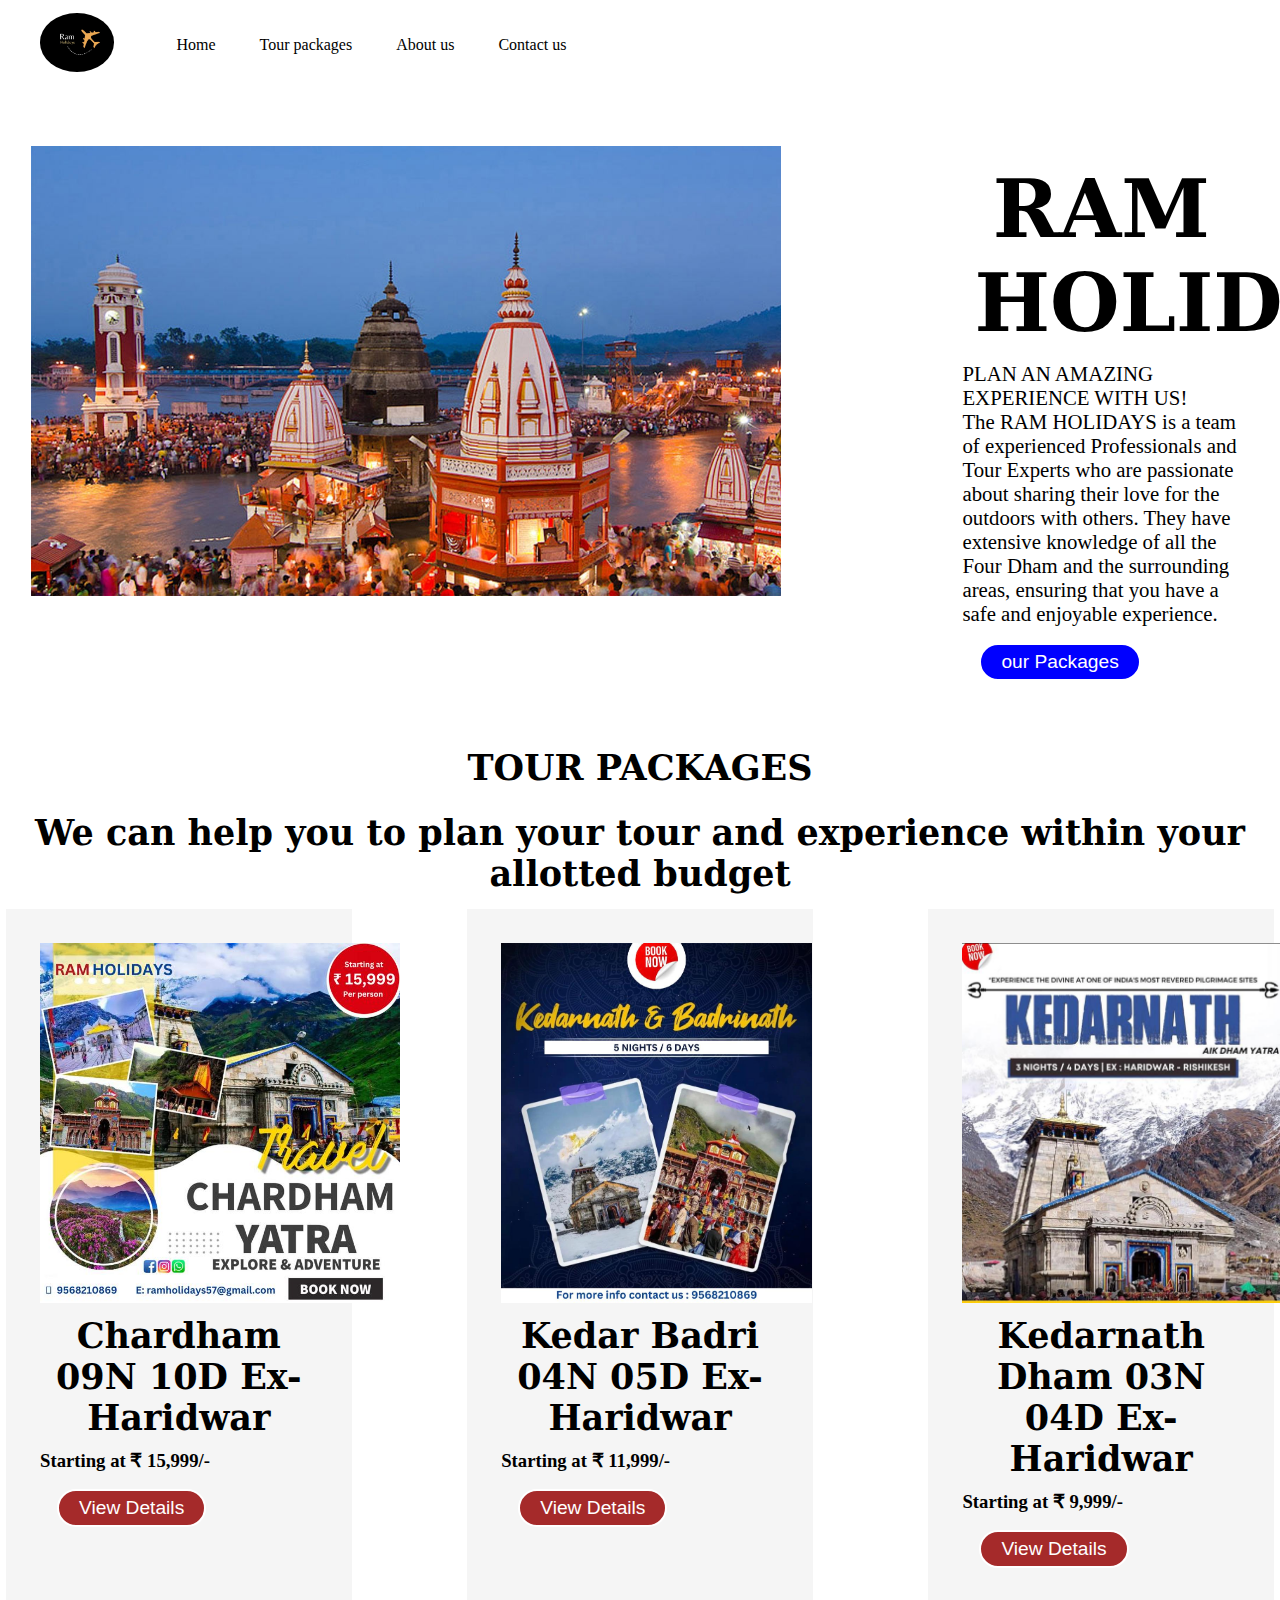
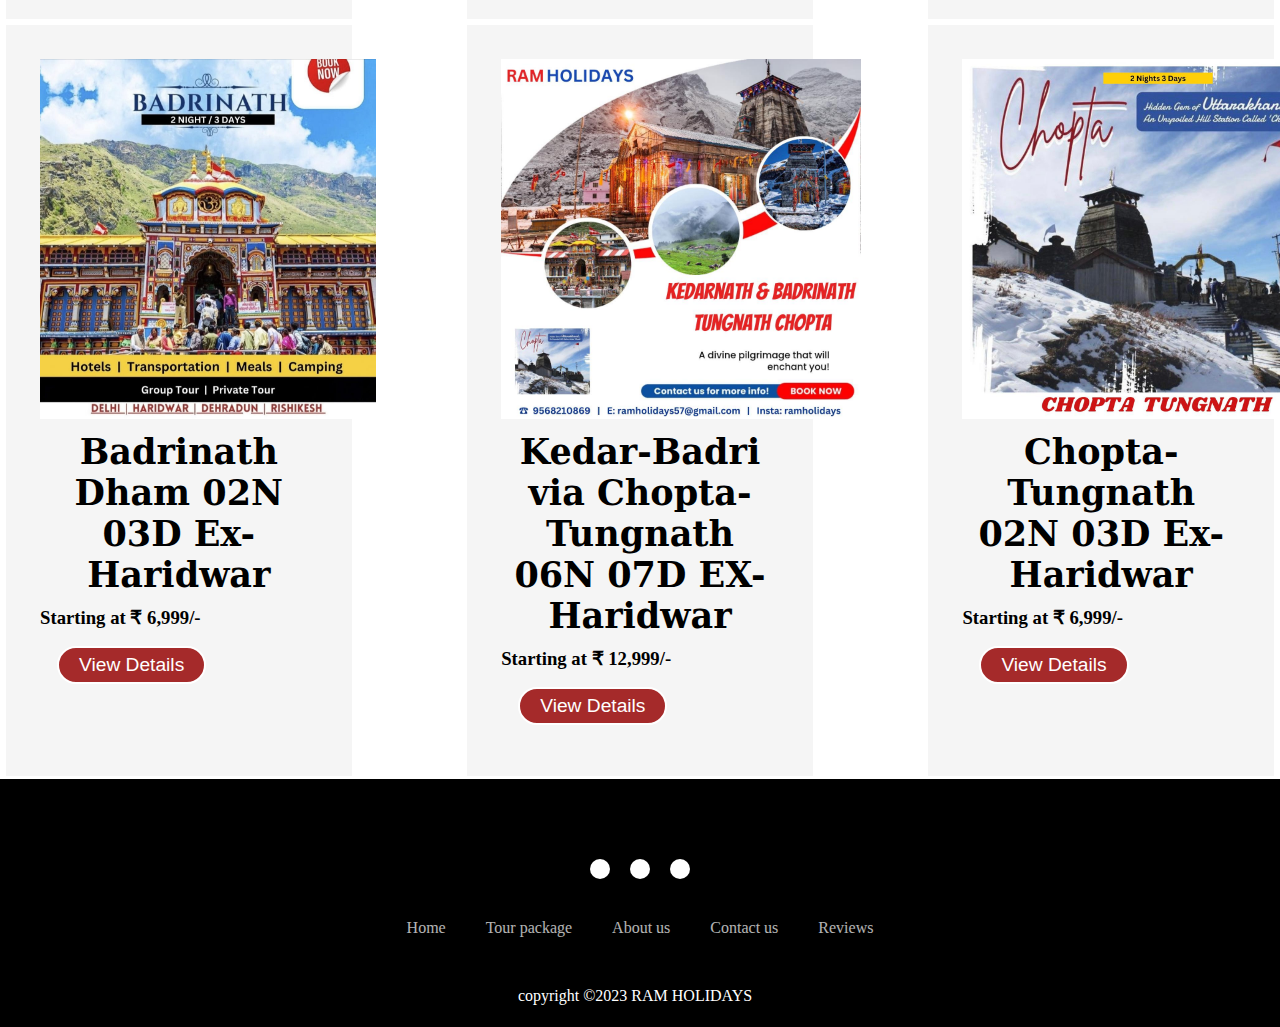
==== commit 629f7c86: "Update index.html" ====
--- a/index.html
+++ b/index.html
@@ -1,19 +1,4 @@
 <!DOCTYPE html>
-<html lang="en">
-<head>
-    <meta charset="UTF-8">
-    <meta http-equiv="X-UA-Compatible" content="IE=edge">
-    <meta name="viewport" content="width=device-width, initial-scale=1.0">
-    <title>ram holidays haridwar</title>
-    <link rel="stylesheet" media="screen and(max-width: 1170px)" href="css/phone.css">
-    <link rel="stylesheet" href="css/style.css">
-    <link rel="stylesheet" href="https://cdnjs.cloudflare.com/ajax/libs/font-awesome/6.4.0/css/all.min.css" integrity="sha512-iecdLmaskl7CVkqkXNQ/ZH/XLlvWZOJyj7Yy7tcenmpD1ypASozpmT/E0iPtmFIB46ZmdtAc9eNBvH0H/ZpiBw==" crossorigin="anonymous" referrerpolicy="no-referrer" />
-</head>
-<body>
-    <nav id="navbar">
-        <div id="logo">
-            <img src="logo.jpg" alt="RAM HOLIDAYS">
-        </div> <!DOCTYPE html>
 <html lang="en">
 <head>
     <meta charset="UTF-8">
@@ -192,177 +177,3 @@
 
 </body>
 </html>
-
-        <!-- <ul>
-            <li class="item"><a href="#home">Home </a></li>
-            <li class="item"><a href="#services">Service</a></li>
-            <li class="item"><a href="#clients-section">About us </a></li>
-            <li class="item"><a href="#contact">Contact us</a></li>
-        </ul> -->
-        <ul class="nav nav-underline">
-            <li class="nav-item">
-                <a class="nav-link" href="./index.html">Home</a>
-            </li>
-            <li class="nav-item">
-              <a class="nav-link" href="./Tour package.html">Tour packages</a>
-            </li>
-            <li class="nav-item">
-              <a class="nav-link" href="./About.html">About us</a>
-            </li>
-            <li class="nav-item">
-                <a class="nav-link" href="./contact.html">contact us</a>
-            </li>
-          </ul>
-    </nav>
-
-    <section class="services-container">
-        <h1 class="h-primary center"> </h1>
-        <p>
-        
-        </p>
-        <div id="services">
-            <div class="box1">
-                <img src ="aa.jpeg" alt=" ">
-            </div>
-            <div class="box2">
-                <h2 class="h-secondary center">RAM HOLIDAYS</h2>
-                <p>
-                    PLAN AN AMAZING EXPERIENCE WITH US!
-                </p>
-                <p>The RAM HOLIDAYS is a team of experienced Professionals and Tour Experts who are passionate about sharing their love for the outdoors with others. They have extensive knowledge of all the Four Dham and the surrounding areas, ensuring that you have a safe and enjoyable experience.</p>
-                <a href="./Tour package.html" type="submit">
-                    <button class="b2">our Packages</button>
-                </a>
-        
-            </div>
-        </div>    
-    </section>
-
-    <section class="services-container">
-        <h1 class="h-primary center"> TOUR PACKAGES </h1>
-
-        <h1 class="h2-primary center"> We can help you to plan your tour and experience within your allotted budget</h1>
-        <div id="services">
-            <div class="box">
-                <img src ="chardham.jpeg" alt=" ">
-                <h2 class="h-secondary center">Chardham 09N 10D Ex-Haridwar</h2>
-                   <h3>Starting at  ₹ 15,999/-</h3> 
-                    
-
-                <a href="./Tour package.html" type="View Details">
-                    <button class="b1">View Details</button>
-                </a>
-            </div>
-            <div class="box">
-                <img src ="dod.jpeg" alt=" ">
-                <h2 class="h-secondary center">Kedar Badri 04N 05D Ex-Haridwar</h2>
-                <h3>Starting at  ₹ 11,999/-</h3> 
-                    
-                <a href="./Tour package.html" type="View Details">
-                    <button class="b1">View Details</button>
-                </a>
-            </div>
-            <div class="box">
-                <img src ="kedar.png" alt=" ">
-                <h2 class="h-secondary center">Kedarnath Dham 03N 04D Ex-Haridwar</h2>
-                <h3>Starting at  ₹ 9,999/-</h3> 
-                    
-                <a href="./Tour package.html" type="View Details">
-                    <button class="b1">View Details</button>
-                </a>
-            </div>
-            <div class="box">
-                <img src ="badri.jpg" alt=" ">
-                <h2 class="h-secondary center">Badrinath Dham 02N 03D Ex-Haridwar</h2>
-                <h3>Starting at  ₹ 6,999/-</h3> 
-                    
-                <a href="./Tour package.html" type="View Details">
-                    <button class="b1">View Details</button>
-                </a>
-            </div>
-            <div class="box">
-                <img src ="kd.jpeg" alt=" ">
-                <h2 class="h-secondary center">Kedar-Badri via Chopta-Tungnath 06N 07D EX-Haridwar</h2>
-                <h3>Starting at  ₹ 12,999/-</h3> 
-                    
-                <a href="./Tour package.html" type="View Details">
-                    <button class="b1">View Details</button>
-                </a>
-            </div>
-            <div class="box">
-                <img src ="tt.jpeg" alt=" ">
-                <h2 class="h-secondary center">Chopta-Tungnath 02N 03D Ex-Haridwar</h2>
-                <h3>Starting at  ₹ 6,999/-</h3> 
-                   
-                <a href="./Tour package.html" type="View Details">
-                    <button class="b1">View Details</button>
-                </a>
-            </div>
-        </div>
-    </section>
-
-
-    <!-- <section id="contact">
-        <h1 class="h-primary center">Contact us</h1>
-        <div id="contact-box">
-            <form action="">
-                <div class="form-group">
-                    <label for="name">Name: </label>
-                    <input type="text" name="name" id="name"
-                    placeholder="Enter Your Name">
-
-                </div>
-                <div class="form-group">
-                    <label for="Phone">Phone Number: </label>
-                    <input type="Phone" name="name" id="Phone"
-                    placeholder="Enter Your Phone Number">
-
-                </div>
-                <div class="form-group">
-                    <label for="Address">Address: </label>
-                    <input type="Address" name="name" id="Address"
-                    placeholder="Enter Your Address">
-
-                </div>
-                <div class="form-group">
-                    <label for="Email">Email Id: </label>
-                    <input type="Email" name="name" id="Email"
-                    placeholder="Enter Your Email Id">
-
-                </div>
-            </form>
-        </div>  
-    </section>
-     -->
-
-<!-- 
-    <footer>
-        <div class="center">
-            copyright &copy; www.myOnlineMeal.com. All rights reserved |
-        </div>
-    </footer> -->
-    <footer>
-        <div class="footercontainer">
-            <div class="socialIcons">
-                <a href="https://www.facebook.com/harshchauhan57?mibextid=LQQJ4d"><i class="fa-brands fa-facebook"></i></a>
-                <a href="https://instagram.com/ramholidays?igshid=OGQ5ZDc2ODk2ZA=="><i class="fa-brands fa-instagram"></i></a>
-                <a href="https://wa.me/+919568210869"><i class="fa-brands fa-whatsapp"></i></a>
-            </div>
-            <div class="footernav">
-                <ul>
-                    <li><a href="./index.html">Home</a></li>
-                    <li><a href="./Tour package.html">Tour package</a></li>
-                    <li><a href="./About.html">About us</a></li>
-                    <li><a href="./contact.html">Contact us</a></li>
-                    <li><a href="./revew.html">Reviews</a></li>
-                </ul>
-            </div>
-            <div class="footerbottom">
-                <p>copyright &copy;2023 RAM HOLIDAYS <span class="designer"></span></p>
-            </div>
-        </div>
-    </footer>
-
-
-</body>
-</html>
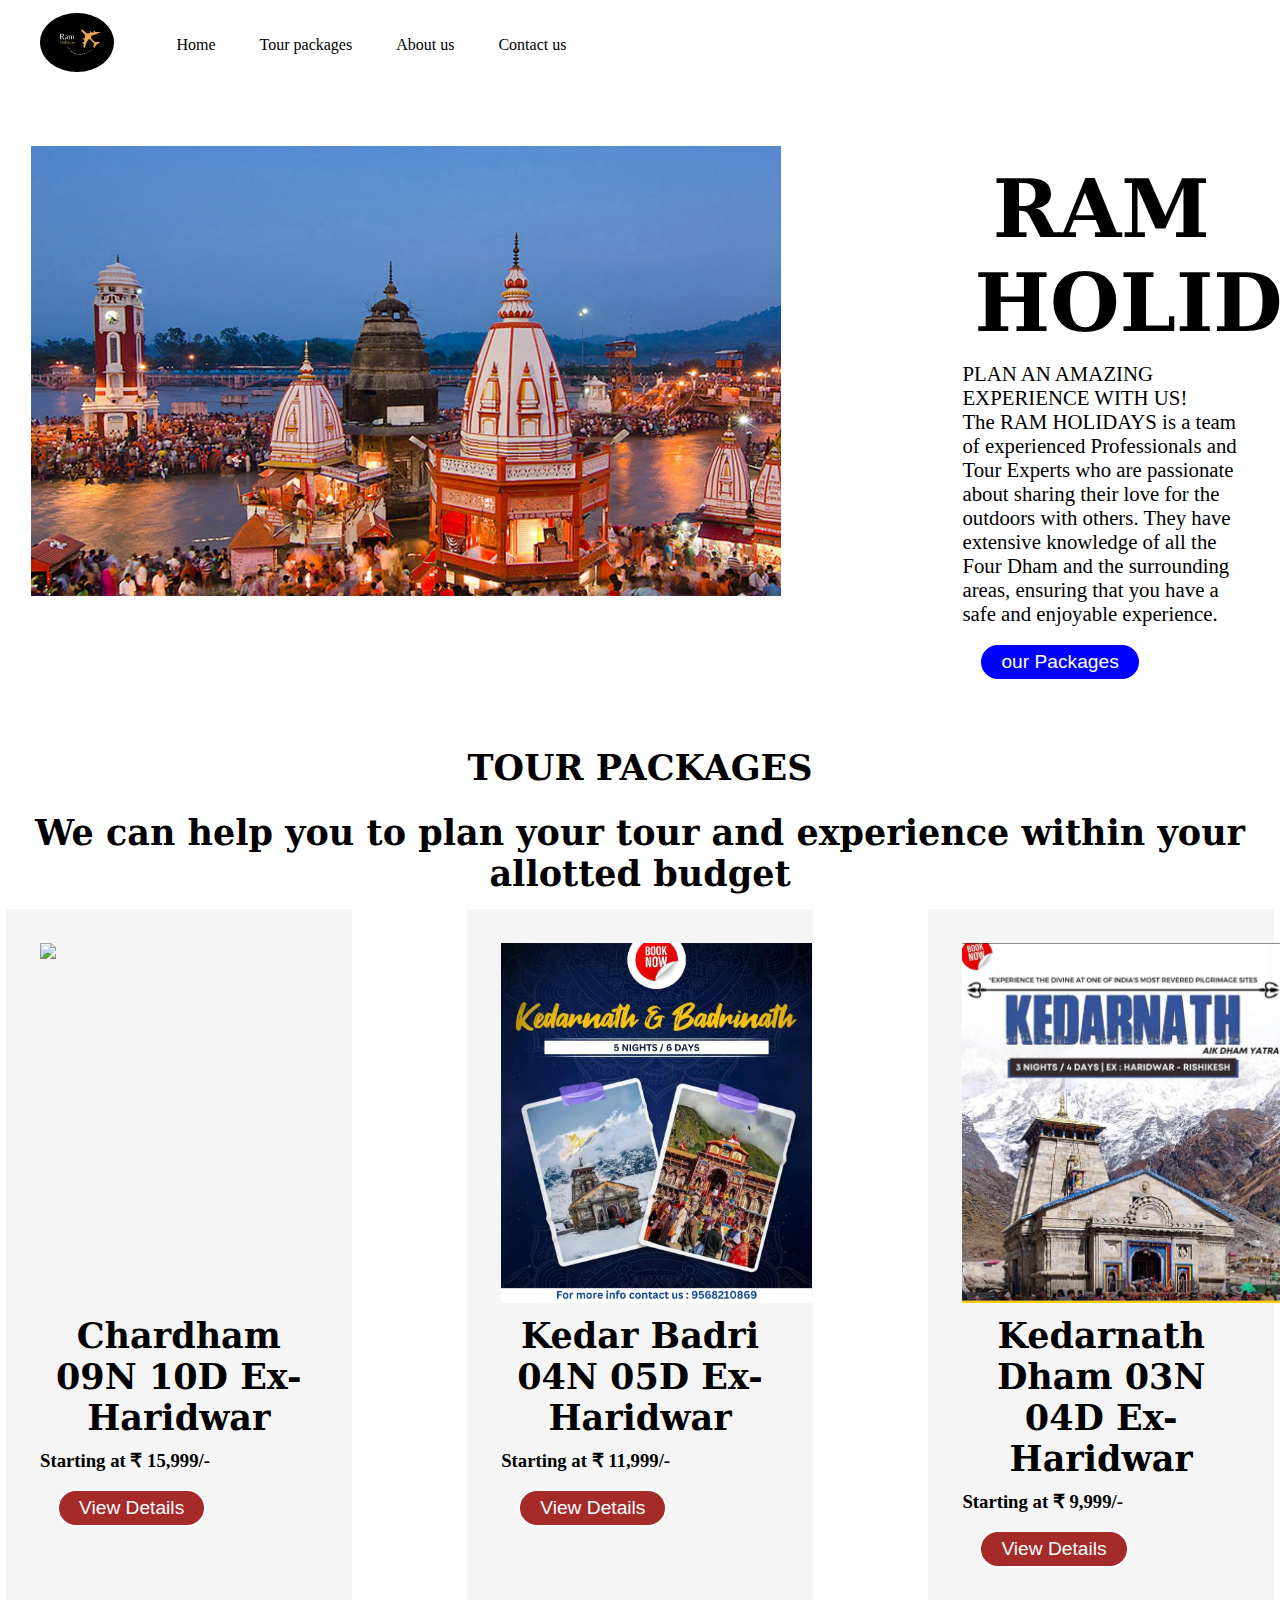
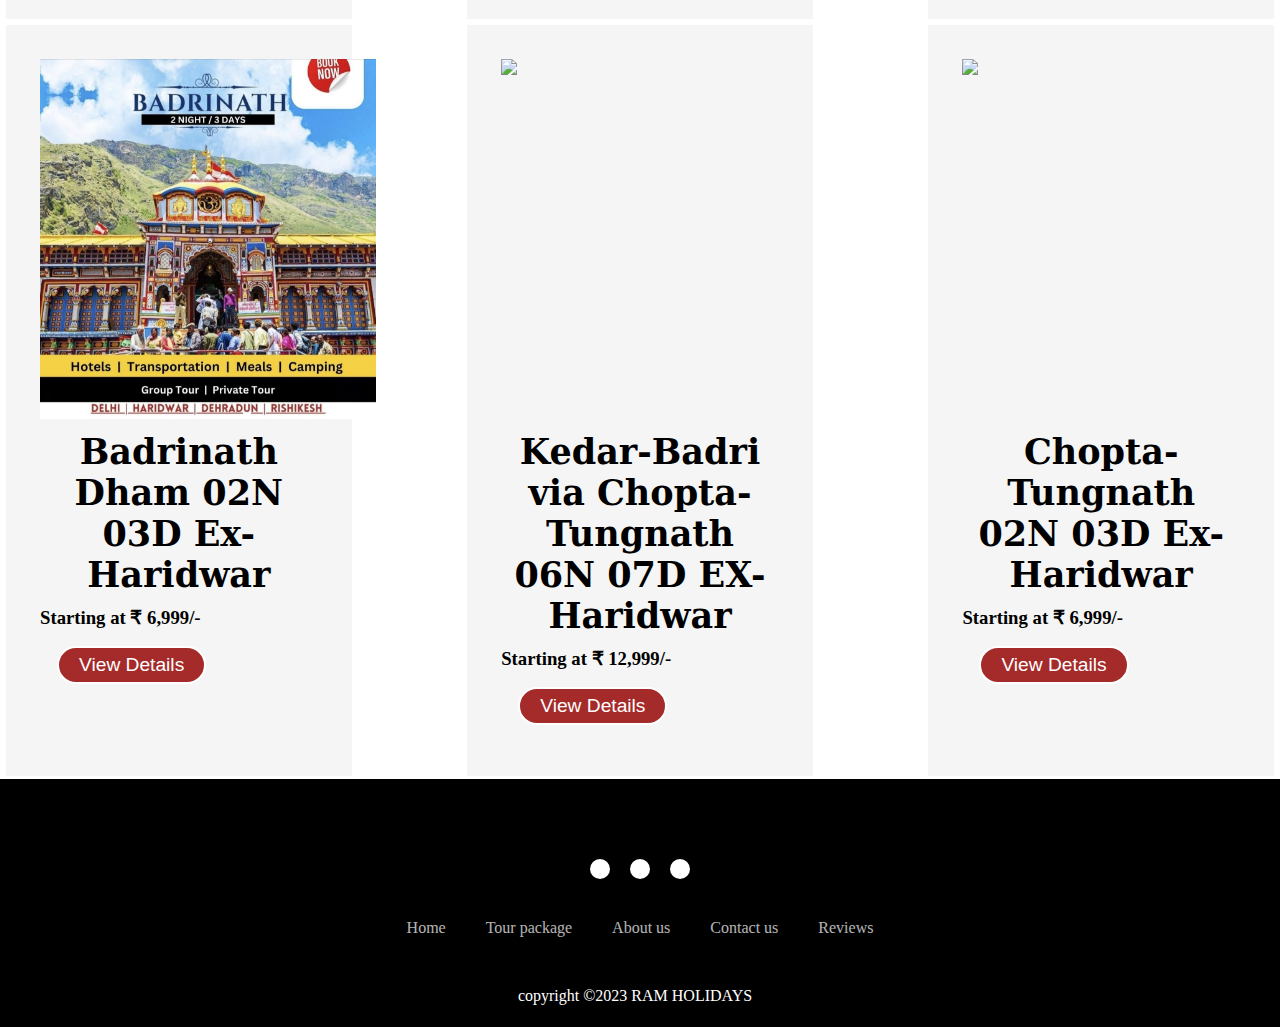
==== commit c23aaa1b: "Update index.html" ====
--- a/index.html
+++ b/index.html
@@ -55,12 +55,12 @@
         <h1 class="h2-primary center"> We can help you to plan your tour and experience within your allotted budget</h1>
         <div id="services">
             <div class="box">
-                <img src ="chardham.jpeg" alt=" ">
+                <img src ="chardham.png" alt=" ">
                 <h2 class="h-secondary center">Chardham 09N 10D Ex-Haridwar</h2>
                    <h3>Starting at  ₹ 15,999/-</h3> 
                     
 
-                <a href="./Tour package.html" type="View Details">
+                <a href="./one.html" type="View Details">
                     <button class="b1">View Details</button>
                 </a>
             </div>
@@ -69,7 +69,7 @@
                 <h2 class="h-secondary center">Kedar Badri 04N 05D Ex-Haridwar</h2>
                 <h3>Starting at  ₹ 11,999/-</h3> 
                     
-                <a href="./Tour package.html" type="View Details">
+                <a href="./two.html" type="View Details">
                     <button class="b1">View Details</button>
                 </a>
             </div>
@@ -78,7 +78,7 @@
                 <h2 class="h-secondary center">Kedarnath Dham 03N 04D Ex-Haridwar</h2>
                 <h3>Starting at  ₹ 9,999/-</h3> 
                     
-                <a href="./Tour package.html" type="View Details">
+                <a href="./three.html" type="View Details">
                     <button class="b1">View Details</button>
                 </a>
             </div>
@@ -87,25 +87,25 @@
                 <h2 class="h-secondary center">Badrinath Dham 02N 03D Ex-Haridwar</h2>
                 <h3>Starting at  ₹ 6,999/-</h3> 
                     
-                <a href="./Tour package.html" type="View Details">
+                <a href="./four.html" type="View Details">
                     <button class="b1">View Details</button>
                 </a>
             </div>
             <div class="box">
-                <img src ="kd.jpeg" alt=" ">
+                <img src ="kd.png" alt=" ">
                 <h2 class="h-secondary center">Kedar-Badri via Chopta-Tungnath 06N 07D EX-Haridwar</h2>
                 <h3>Starting at  ₹ 12,999/-</h3> 
                     
-                <a href="./Tour package.html" type="View Details">
+                <a href="./five.html" type="View Details">
                     <button class="b1">View Details</button>
                 </a>
             </div>
             <div class="box">
-                <img src ="tt.jpeg" alt=" ">
+                <img src ="tt.png" alt=" ">
                 <h2 class="h-secondary center">Chopta-Tungnath 02N 03D Ex-Haridwar</h2>
                 <h3>Starting at  ₹ 6,999/-</h3> 
                    
-                <a href="./Tour package.html" type="View Details">
+                <a href="./six.html" type="View Details">
                     <button class="b1">View Details</button>
                 </a>
             </div>
